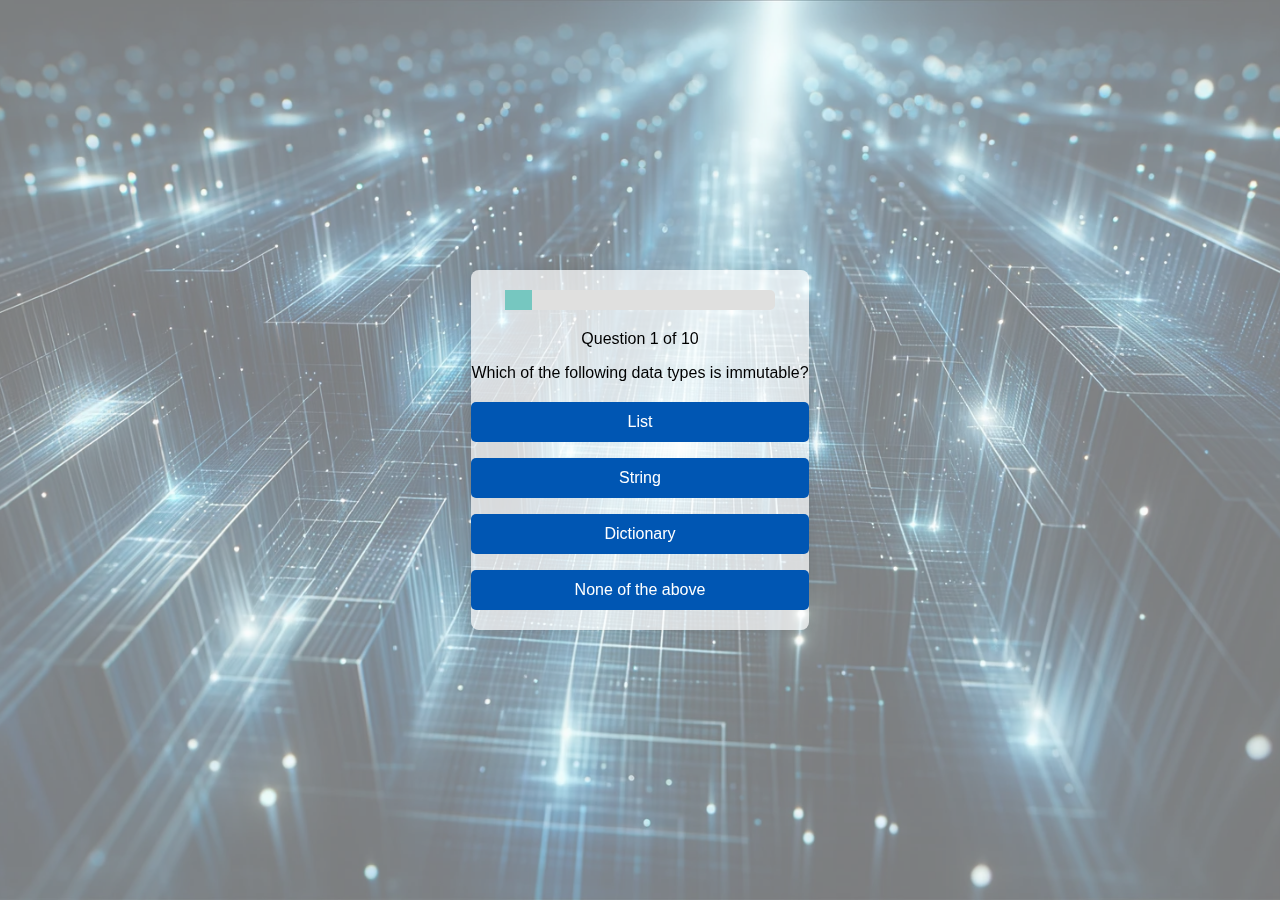
==== 02-variables-and-data-types/quiz/index.html @ ee4fe3b7 "t: Enhance Chapter 2 with Detailed Content and Resources" ====
<!DOCTYPE html>
<html lang="en">
<head>
    <meta charset="UTF-8">
    <meta name="viewport" content="width=device-width, initial-scale=1.0">
    <link rel="stylesheet" href="../../quiz-assets/css/style.css">
    <title>Python Learning: Lesson 2 Quiz</title>
</head>
<body>
    <div id="quiz-container" role="main" aria-labelledby="quiz-heading">
        <h1 id="quiz-heading" class="visually-hidden">Python Variables, Data Types, and Operations Quiz</h1>
        
        <div id="progress-bar-container" class="hide" aria-labelledby="progress-text">
            <div id="progress-bar"></div>
            <p id="progress-text" class="visually-hidden"></p>
        </div>

        <div id="question-container" aria-live="polite">
            <p id="question-number"></p>
            <div id="question">Question text will go here</div>
            <div id="answer-buttons" class="btn-grid" role="region" aria-labelledby="question" aria-describedby="answer-feedback">
                <button class="btn" role="button">Answer 1</button>
                <button class="btn" role="button">Answer 2</button>
                <button class="btn" role="button">Answer 3</button>
                <button class="btn" role="button">Answer 4</button>
            </div>
            <div id="answer-feedback" class="hide" aria-live="assertive"></div>
        </div>

        <div id="result-container" class="hide" aria-live="polite">
            <h2 id="final-score">Your score: </h2>
            <button class="btn" id="restart" role="button">Restart</button>
            <button class="btn" id="back-to-lesson" data-lesson-url="https://dsj7419.github.io/python-learning-by-projects/02-variables-data-types/#quiz" role="button">Back to Lesson</button>
        </div>

        <button id="next-button" class="btn hide" role="button">Next</button>
    </div>
    <script type="module" src="../../quiz-assets/js/script.js"></script>
</body>
</html>
---- quiz-assets/css/style.css ----
body::before {
    content: "";
    display: block;
    position: fixed;
    left: 0;
    top: 0;
    width: 100%;
    height: 100%;
    z-index: -1;
    background: url('../images/pythonquizbackground.png') no-repeat center center fixed;
    background-size: cover;
    opacity: 0.5;
}

body {
    font-family: 'Arial', sans-serif;
    display: flex;
    align-items: center;
    justify-content: center;
    height: 100vh;
    margin: 0;
    background-color: #f8f8f8;
}

#quiz-container {
    background-color: rgba(255, 255, 255, 0.7);
    border-radius: 8px;
    box-shadow: 0 0 10px rgba(0, 0, 0, 0.1);
    overflow: hidden;
    width: auto;
    max-width: 80vw;
    min-width: 300px;
    text-align: center;
}

#question code {
    display: block;
    background-color: #333;
    font-family: 'Courier New', monospace;
    padding: 10px;
    border-radius: 5px;
    margin: 10px 0;
}

.btn-grid {
    display: grid;
    grid-template-columns: 1fr;
    gap: 16px;
    margin: 20px 0;
    width: 100%;
}

.btn {
    cursor: pointer;
    background-color: #0056b3;
    border: none;
    border-radius: 5px;
    color: white;
    padding: 10px 15px;
    font-size: 16px;
    transition: background-color 0.3s ease;
    white-space: normal; 
    word-wrap: break-word;  
    overflow: hidden;
    height: auto; 
    min-height: 40px;
}

.btn:hover, .btn:focus {
    background-color: #245a80;
}

.btn code {
    background-color: #333;
}

#next-button {
    background-color: #0056b3;
}

#result-container {
    margin: 20px 0;
}

.hide {
    display: none;
}

.btn.correct {
    background-color: #28a745;
}

.btn.wrong {
    background-color: #cc0000;
}

.btn:focus {
    outline: 2px solid #245a80;
    outline-offset: 2px;
}

.correct-feedback {
    color: green;
}

.incorrect-feedback {
    color: #cc0000;
}

#answer-feedback {
    margin-top: 10px;
    font-weight: bold;
    font-size: 1.1em;
    margin-bottom: 20px;
}

#progress-bar-container {
    height: 20px;
    background-color: #e0e0df;
    border-radius: 5px;
    margin: 20px 0;
    width: 80%;
    max-width: 400px;
    margin-left: auto;
    margin-right: auto;
}

#progress-bar {
    height: 100%;
    background-color: #76c7c0;
    width: 0%;
}

code, pre {
    color: #333;
    font-family: 'Courier New', monospace;
    line-height: 1.6;
    overflow-x: auto;
    max-width: 100%;
    word-wrap: break-word;
}

code {
    display: inline-block;
    color: #9effa3;
    background-color: #333;
    padding: 2px 5px;
    border-radius: 3px;
    margin: 0;
}

pre {
    display: block;
    background-color: #333;
    color: #9effa3;
    border: 1px solid #ccc;
    border-radius: 8px;
    padding: 15px;
    overflow-x: visible;
    white-space: pre;
    word-wrap: normal;
    text-align: left;
}

pre code {
    display: block;
    background-color: transparent;
    padding: 0;
    margin: 0;
    border: none;
}

.btn code, .btn pre {
    color: #fff;
    pointer-events: none;
}

.visually-hidden {
    position: absolute;
    width: 1px;
    height: 1px;
    margin: -1px;
    padding: 0;
    overflow: hidden;
    clip: rect(0, 0, 0, 0);
    border: 0;
}

@media only screen and (max-width: 600px) {
    .btn-grid {
        white-space: pre-wrap;
    }
}
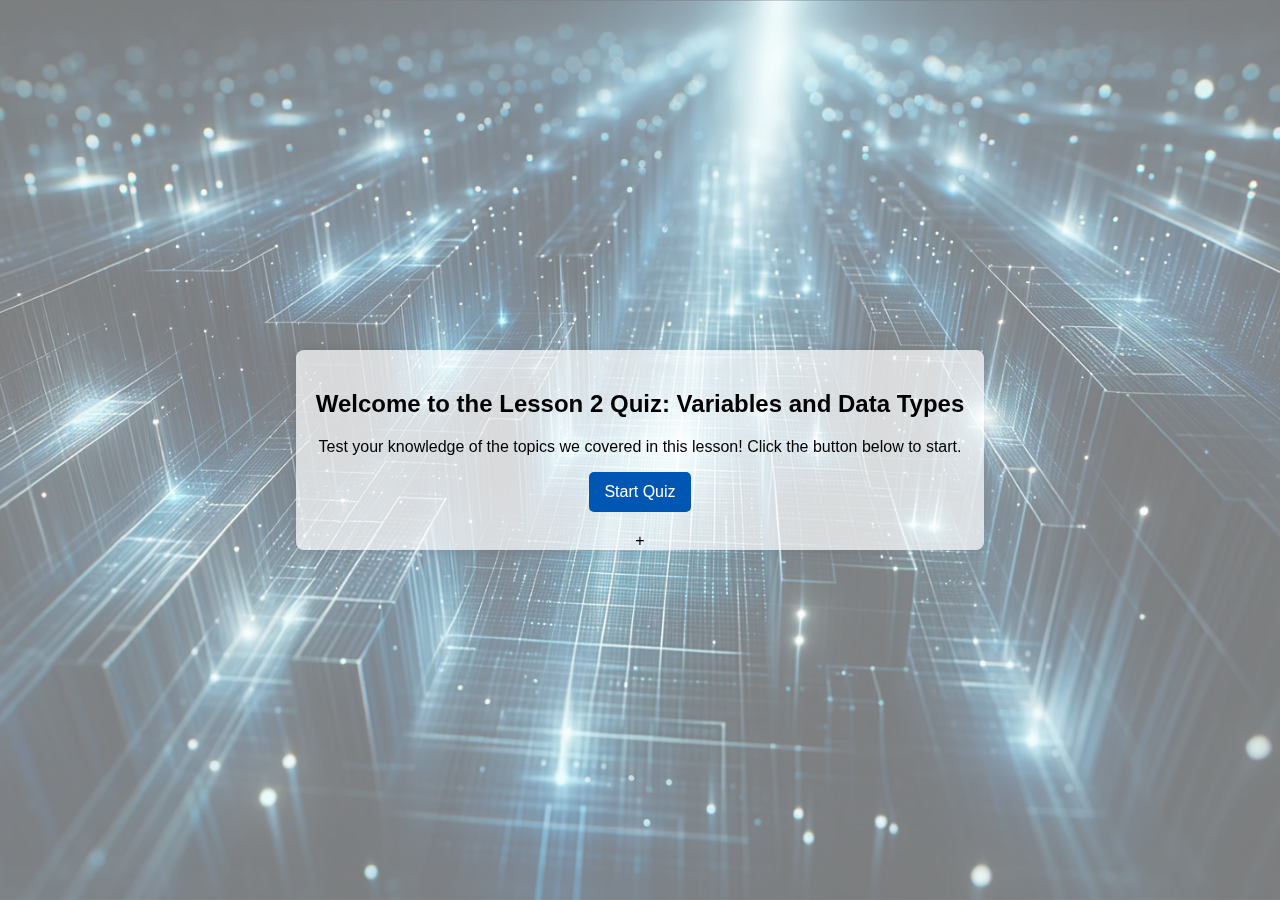
==== commit 9d2c8361: "Updated Lesson 2 and 3 to by functional with timer" ====
--- a/02-variables-and-data-types/quiz/index.html
+++ b/02-variables-and-data-types/quiz/index.html
@@ -4,32 +4,40 @@
     <meta charset="UTF-8">
     <meta name="viewport" content="width=device-width, initial-scale=1.0">
     <link rel="stylesheet" href="../../quiz-assets/css/style.css">
-    <title>Python Learning: Lesson 2 Quiz</title>
+    <title>Accessibility Quiz</title>
 </head>
 <body>
     <div id="quiz-container" role="main" aria-labelledby="quiz-heading">
-        <h1 id="quiz-heading" class="visually-hidden">Python Variables, Data Types, and Operations Quiz</h1>
+        <h1 id="quiz-heading" class="visually-hidden">Lesson 2 Quiz: Variables and Data Types</h1>
         
+        <!-- Splash Page -->
+        <div id="splash-container">
+            <h2>Welcome to the Lesson 2 Quiz: Variables and Data Types</h2>
+            <p>Test your knowledge of the topics we covered in this lesson! Click the button below to start.</p>
+            <button class="btn" id="start-quiz" role="button" aria-label="Start the quiz">Start Quiz</button>
+        </div>
+        +
+        <!-- Progress Bar -->
         <div id="progress-bar-container" class="hide" aria-labelledby="progress-text">
             <div id="progress-bar"></div>
             <p id="progress-text" class="visually-hidden"></p>
         </div>
 
-        <div id="question-container" aria-live="polite">
+        <!-- Question Container -->
+        <div id="question-container" class="hide" aria-live="polite">
             <p id="question-number"></p>
             <div id="question">Question text will go here</div>
             <div id="answer-buttons" class="btn-grid" role="region" aria-labelledby="question" aria-describedby="answer-feedback">
-                <button class="btn" role="button">Answer 1</button>
-                <button class="btn" role="button">Answer 2</button>
-                <button class="btn" role="button">Answer 3</button>
-                <button class="btn" role="button">Answer 4</button>
+                <!-- Answer buttons will be injected here -->
             </div>
             <div id="answer-feedback" class="hide" aria-live="assertive"></div>
         </div>
 
+        <!-- Result Container -->
         <div id="result-container" class="hide" aria-live="polite">
             <h2 id="final-score">Your score: </h2>
-            <button class="btn" id="restart" role="button">Restart</button>
+            <div id="time-container">Your time: <span id="elapsed-time">0</span> seconds</div>
+            <button class="btn" id="restart" role="button" aria-label="Restart the quiz">Restart</button>
             <button class="btn" id="back-to-lesson" data-lesson-url="https://dsj7419.github.io/python-learning-by-projects/02-variables-data-types/#quiz" role="button">Back to Lesson</button>
         </div>
 
--- a/quiz-assets/css/style.css
+++ b/quiz-assets/css/style.css
@@ -20,6 +20,11 @@
     height: 100vh;
     margin: 0;
     background-color: #f8f8f8;
+}
+
+#splash-container {
+    text-align: center;
+    padding: 20px;
 }
 
 #quiz-container {
